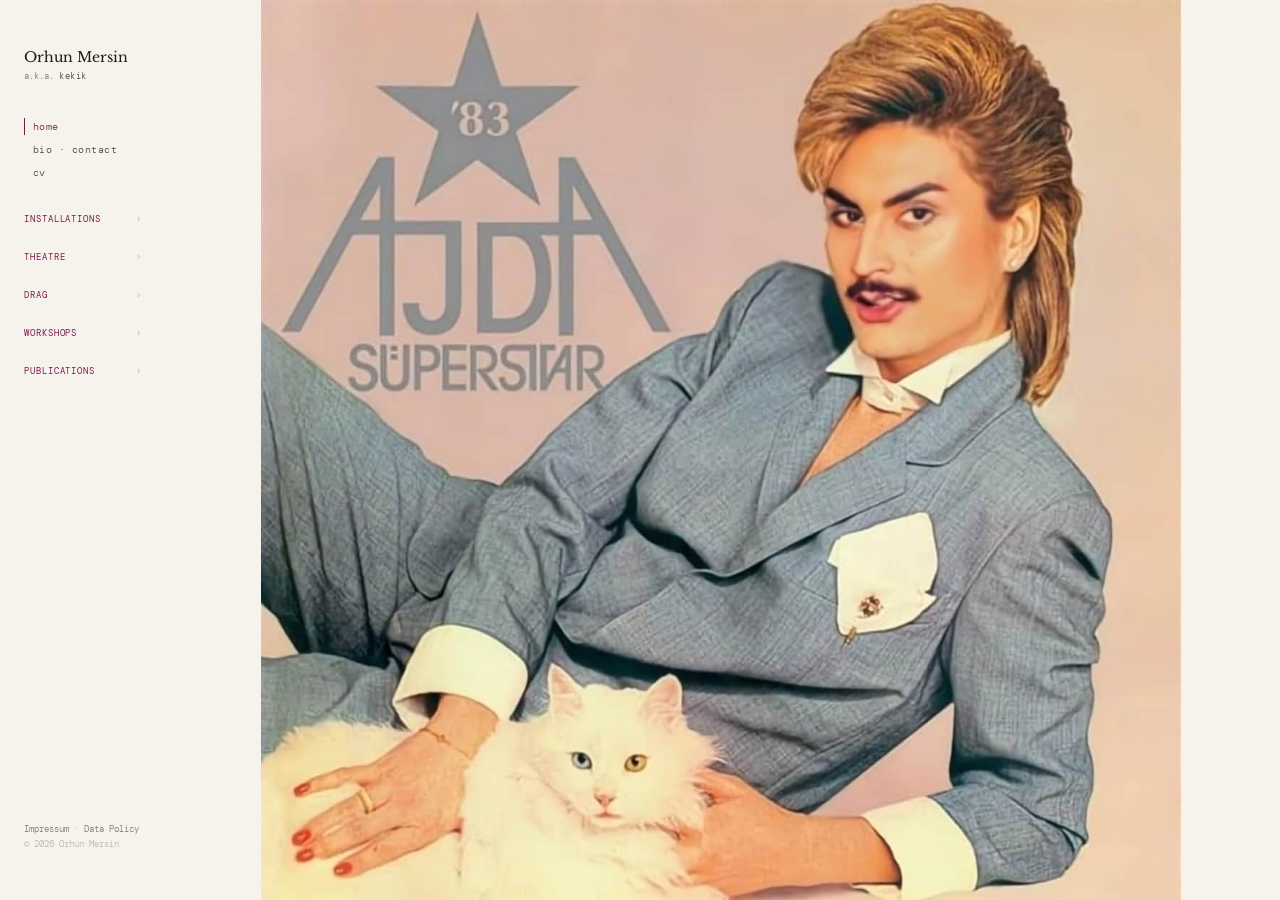
==== index.html @ 132be182 "s2" ====
<!DOCTYPE html>
<html lang="en">
<head>
  <meta charset="UTF-8" />
  <meta name="viewport" content="width=device-width, initial-scale=1.0"/>
  <title>Orhun Mersin</title>
  <link rel="preconnect" href="https://fonts.googleapis.com">
  <link rel="preconnect" href="https://fonts.gstatic.com" crossorigin>
  <link rel="preload" href="https://fonts.googleapis.com/css2?family=Libre+Baskerville:ital,wght@0,400;0,700;1,400&family=DM+Mono:wght@300;400&family=DM+Sans:wght@300;400;500&display=swap" as="style" onload="this.onload=null;this.rel='stylesheet'">
  <noscript><link rel="stylesheet" href="https://fonts.googleapis.com/css2?family=Libre+Baskerville:ital,wght@0,400;0,700;1,400&family=DM+Mono:wght@300;400&family=DM+Sans:wght@300;400;500&display=swap"></noscript>
  <link rel="stylesheet" href="styles.css">
  <link rel="icon" type="image/x-icon" href="images/favicon.ico">
  <link rel="icon" type="image/png" sizes="16x16" href="images/favicon-16x16.png">
  <link rel="icon" type="image/png" sizes="32x32" href="images/favicon-32x32.png">
  <link rel="apple-touch-icon" sizes="180x180" href="images/apple-touch-icon.png">
  <link rel="manifest" href="images/site.webmanifest">
  <meta name="description" content="Orhun Mersin - transdisciplinary researcher and artist">
  <link rel="canonical" href="https://kekiklerce.com/">
</head>
<body>

<nav id="sidebar">
  <div class="sidebar-name">Orhun Mersin</div>
  <div class="sidebar-aka">a.k.a. <span class="kekik">kekik</span></div>
  <div class="sidebar-top-links">
    <a class="sidebar-link" href="#home" data-section="home">home</a>
    <a class="sidebar-link" href="#bio" data-section="bio">bio · contact</a>
    <a class="sidebar-link" href="#cv" data-section="cv">cv</a>
  </div>
  <div class="nav-section" id="section-exhibitions">
    <a class="section-label" href="exhibitions/">installations <span class="chevron">›</span></a>
    <div class="nav-items">
      <a class="nav-item" data-entry="dragging-banu-alkan" href="exhibitions/#dragging-banu-alkan">Dragging Banu Alkan</a>
      <a class="nav-item" data-entry="imaginary-intelligence" href="exhibitions/#imaginary-intelligence">The Imaginary Intelligence (I.I.) w/ Nani Gutiérrez</a>
      <a class="nav-item" data-entry="bitches-on-their-deen" href="exhibitions/#bitches-on-their-deen">Bitches on their Deen w/ Anna Ehrenstein</a>
      <a class="nav-item" data-entry="ex-human" href="exhibitions/#ex-human">Ex-human</a>
      <a class="nav-item" data-entry="smile-to-play" href="exhibitions/#smile-to-play">Smile to play</a>
    </div>
  </div>
  <div class="nav-section" id="section-theatre">
    <a class="section-label" href="theatre/">theatre <span class="chevron">›</span></a>
    <div class="nav-items">
      <a class="nav-item" data-entry="apocalypso" href="theatre/#apocalypso">Apocalypso w/ Justin F. Kennedy</a>
      <a class="nav-item" data-entry="oceanflight" href="theatre/#oceanflight">OceanFlight w/ Jonny-Bix Bongers</a>
      <a class="nav-item" data-entry="cell-farming" href="theatre/#cell-farming">Cell Farming w/ DOCKdigital</a>
      <a class="nav-item" data-entry="attitude" href="theatre/#attitude">Attitude w/ Tomi Paasonen</a>
    </div>
  </div>
  <div class="nav-section" id="section-drag">
    <a class="section-label" href="drag/">drag <span class="chevron">›</span></a>
    <div class="nav-items">
      <a class="nav-item" data-entry="oil-wrestling" href="drag/#oil-wrestling">A drag lesbian take on Turkish oil wrestling</a>
      <a class="nav-item" data-entry="stadtbild-reimagined" href="drag/#stadtbild-reimagined">Stadtbild reimagined</a>
      <a class="nav-item" data-entry="zor-kadinlar" href="drag/#zor-kadinlar">Zor Kadınlar: a drag mother to the mother</a>
      <a class="nav-item" data-entry="kekik-x-kimyon" href="drag/#kekik-x-kimyon">kekik x kimyon</a>
      <a class="nav-item" data-entry="automatized-mashallah" href="drag/#automatized-mashallah">Automatized Mashallah</a>
      <a class="nav-item" data-entry="dragging-yesilcam-erotica" href="drag/#dragging-yesilcam-erotica">Dragging Yeşilçam Erotica</a>
    </div>
  </div>
  <div class="nav-section" id="section-workshops">
    <a class="section-label" href="workshops/">workshops <span class="chevron">›</span></a>
    <div class="nav-items">
      <a class="nav-item" data-entry="speculative-practices" href="workshops/#speculative-practices">Unlearning and Dragging: Speculative practices within AI w/ Yağmur Uçkunkaya</a>
      <a class="nav-item" data-entry="fantasizing-through-drag" href="workshops/#fantasizing-through-drag">Fantasizing through drag, dreaming with deepfakes</a>
    </div>
  </div>
  <div class="nav-section" id="section-publications">
    <a class="section-label" href="publications/">publications <span class="chevron">›</span></a>
    <div class="nav-items">
      <a class="nav-item" data-entry="dragging-the-latent" href="publications/#dragging-the-latent">Dragging the Latent: Reimagining Artifical Intelligence from Within</a>
      <a class="nav-item" data-entry="investigating-gender-bias" href="publications/#investigating-gender-bias">Investigating Gender Bias in Turkish LLMs</a>
    </div>
  </div>
  <div class="sidebar-footer">
    <a class="sidebar-footer-link" href="impressum/">Impressum</a> · <a class="sidebar-footer-link" href="impressum/">Data Policy</a><br/>
    © 2026 Orhun Mersin
  </div>
</nav>

<main id="main">

  <!-- ── Cover ── -->
  <div id="home">
    <div id="home-content">
      <div class="home-wrap">
        <div class="home-image">
          <img src="images/ajda11.jpg" alt="home" width="1280" height="1280" loading="eager" fetchpriority="high" />
        </div>
      </div>
    </div>
  </div>

  <!-- ── Bio ── -->
  <div id="bio" class="main-inner">
    <div class="bio-grid">
      <div>
        <p class="bio-text">Orhun Mersin (b. Izmir) is a Berlin-based transdisciplinary researcher and artist working at the intersection of academia, exhibitions, nightlife, and theaters, often under the stage name kekik.</p>
        <p class="bio-text">Trained as a contemporary dancer and holding a bachelor's degree in computer science, they have been part of the research platform New Practice in Art and Technology at TU–UdK Berlin, supported by a scholarship from Stiftung der Deutschen Wirtschaft. Their practice is rooted in dance, contortion, a critical engagement with AI technologies as performative rather than neutral tools, and an exploration of "dragging" as a methodology: pulling fragments across contexts to break narratives, and open up queer futures. They often combine this with diasporic archive materials from Turkey's and Germany's 1980s–2000s. Lately, they have been a research fellow at the University of Freiburg.</p>
        <div class="bio-contact" style="margin-top:28px;">
          <span style="font-family:'DM Mono',monospace;font-size:0.64rem;font-weight:500;color:var(--accent);letter-spacing:0.03em;">Contact:</span>
          <a href="mailto:orikekik@gmail.com">orikekik@gmail.com</a>
          <a href="https://www.instagram.com/orilerce/" target="_blank" rel="noopener">@orilerce</a>
          <a href="https://www.instagram.com/kekiklerce/" target="_blank" rel="noopener">@kekiklerce</a>
        </div>
      </div>
      <div>
        <div class="bio-image">
          <img src="images/ajda33.jpg" alt="portrait" width="1920" height="1920" loading="lazy" />
        </div>
      </div>
    </div>
  </div>

  <!-- ── CV ── -->
  <div id="cv" class="main-inner">
    <div class="cv-wrap">

      <div class="cv-section">
        <h2 class="cv-heading">Artistic & Professional Work</h2>
        <p class="cv-line"><span class="cv-year">2025–26</span><span class="cv-text">University of Freiburg, Imaging Memory and Consolidation Lab — Research Fellow</span></p>
        <p class="cv-line"><span class="cv-year">2025</span><span class="cv-text">Ausland Berlin, All The Rivers Residency — Choreographer for "pre:submission" by an*dre neely, Melanie Sien Min Lyn, Frieder Miller</span></p>
        <p class="cv-line"><span class="cv-year">2025</span><span class="cv-text">Sophiensæle, Berlin — "Apocalypso" by Justin F. Kennedy<a class="cv-link" href="theatre/#apocalypso">more</a></span></p>
        <p class="cv-line"><span class="cv-year">2025</span><span class="cv-text">HEK Basel, Attention Is All I Need curated by Jonny-Bix Bongers — "Dragging Banu Alkan"<a class="cv-link" href="exhibitions/#dragging-banu-alkan">more</a></span></p>
        <p class="cv-line"><span class="cv-year">2025</span><span class="cv-text">KW Berlin, New Practice — "The Imaginary Intelligence (I.I.)" w/ Nani Gutiérrez<a class="cv-link" href="exhibitions/#imaginary-intelligence">more</a></span></p>
        <p class="cv-line"><span class="cv-year">2025</span><span class="cv-text">HGB Leipzig, (Un)Learning Digitalities Symposium — Workshop: "Unlearning and Dragging: Speculative practices within AI" w/ Yağmur Uçkunkaya<a class="cv-link" href="workshops/#speculative-practices">more</a></span></p>
        <p class="cv-line"><span class="cv-year">2025</span><span class="cv-text">OnCurating Academy, Berlin — Workshop: "Fantasizing through drag, dreaming with deepfakes"<a class="cv-link" href="workshops/#fantasizing-through-drag">more</a></span></p>
        <p class="cv-line"><span class="cv-year">2025</span><span class="cv-text">University of Europe of Applied Sciences, Berlin — Workshop on drag in drag</span></p>
        <p class="cv-line"><span class="cv-year">2024/25</span><span class="cv-text">NEOLA Art Projects x İç İçe Festival, Köln; Kaynaş Club, Amsterdam — "kekik x kimyon"<a class="cv-link" href="drag/#kekik-x-kimyon">more</a></span></p>
        <p class="cv-line"><span class="cv-year">2024/25</span><span class="cv-text">re:festival Nürnberg; DOCK11 Berlin — "Attitude" by Tomi Paasonen<a class="cv-link" href="theatre/#attitude">more</a></span></p>
        <p class="cv-line"><span class="cv-year">2024</span><span class="cv-text">Kunstverein Heidelberg; Maxim Gorki Theater Berlin — "Bitches on their Deen" w/ Anna Ehrenstein<a class="cv-link" href="exhibitions/#bitches-on-their-deen">more</a></span></p>
        <p class="cv-line"><span class="cv-year">2024</span><span class="cv-text">Maxim Gorki Theater Berlin; Schauspiel Dortmund — "Project O" w/ Anthony Hüseyin</span></p>
        <p class="cv-line"><span class="cv-year">2024</span><span class="cv-text">Factory Berlin — Panelist at "DIGITAL MIRRORS"</span></p>
        <p class="cv-line"><span class="cv-year">2023/24</span><span class="cv-text">Ars Electronica Linz; b-Seite Festival Mannheim — "OceanFlight" by Jonny-Bix Bongers<a class="cv-link" href="theatre/#oceanflight">more</a></span></p>
        <p class="cv-line"><span class="cv-year">2024</span><span class="cv-text">Ars Electronica Linz; UdK Berlin — "Ex-Human"<a class="cv-link" href="exhibitions/#ex-human">more</a></span></p>
        <p class="cv-line"><span class="cv-year">2023/24</span><span class="cv-text">b3 Biennale Frankfurt; Ars Electronica Linz; Factory Berlin; UdK Berlin — "Smile to Play"<a class="cv-link" href="exhibitions/#smile-to-play">more</a></span></p>
        <p class="cv-line"><span class="cv-year">2022–23</span><span class="cv-text">Deutsches Forschungszentrum für Künstliche Intelligenz (DFKI), Speech and Language Technology group — Guest Researcher</span></p>
        <p class="cv-line"><span class="cv-year">2022</span><span class="cv-text">DOCKdigital, DOCK 11 Berlin — "Cell Farming"<a class="cv-link" href="theatre/#cell-farming">more</a></span></p>
        <p class="cv-line"><span class="cv-year">2022</span><span class="cv-text">TU Berlin & Empiria Theatre Zagreb — Researcher in "Future of Performing Arts with XR Technologies"</span></p>
        <p class="cv-line"><span class="cv-year">2021–22</span><span class="cv-text">Augmented Robotics Berlin — Game Developer</span></p>
      </div>

      <div class="cv-section">
        <h2 class="cv-heading">Education</h2>
        <p class="cv-line"><span class="cv-year">2022–25</span><span class="cv-text">UdK Berlin & TU Berlin — M.A. Design and Computation</span></p>
        <p class="cv-line"><span class="cv-year">2018–23</span><span class="cv-text">TU Berlin — B.Sc. Computer Science</span></p>
        <p class="cv-line"><span class="cv-year">2016–18</span><span class="cv-text">Mimar Sinan University of Fine Arts, Istanbul — State Conservatory for Contemporary Dance</span></p>
      </div>

      <div class="cv-section">
        <h2 class="cv-heading">Stipends</h2>
        <p class="cv-line"><span class="cv-year">2019–25</span><span class="cv-text">Stiftung der Deutschen Wirtschaft (sdw)</span></p>
        <p class="cv-line"><span class="cv-year">2024</span><span class="cv-text">STIBET I - Grant for master's thesis</span></p>
        <p class="cv-line"><span class="cv-year">2018</span><span class="cv-text">Deutschlandstipendium</span></p>
      </div>

    </div>
  </div>

</main>

<script src="main.js"></script>
<script data-goatcounter="https://kekiklerce.goatcounter.com/count" async src="//gc.zgo.at/count.js"></script>
</body>
</html>
---- styles.css ----
:root {
  --bg: #f6f3ec;
  --accent: #7a1a4a;
  --text: #1c1c1c;
  --text-mid: #444;
  --text-light: #777;
  --text-faint: #bbb5aa;
  --rule: #e0dbd2;
}

* { margin: 0; padding: 0; box-sizing: border-box; }
::selection { background: var(--accent); color: #fff; }

body {
  font-family: 'DM Sans', sans-serif;
  display: flex;
  height: 100vh;
  overflow: hidden;
  background: var(--bg);
  color: var(--text);
}

/* ── SIDEBAR ── */
#sidebar {
  width: 162px;
  min-width: 162px;
  height: 100vh;
  overflow-y: auto;
  padding: 48px 0 48px 24px;
  display: flex;
  flex-direction: column;
  scrollbar-width: none;
}
#sidebar::-webkit-scrollbar { display: none; }

.sidebar-name {
  font-family: 'Libre Baskerville', serif;
  font-size: 0.88rem;
  font-weight: 400;
  line-height: 1.3;
  color: var(--text);
  margin-bottom: 4px;
}

.sidebar-aka .kekik { color: var(--text-mid); letter-spacing: 0.06em; }

.sidebar-aka {
  font-family: 'DM Mono', monospace;
  font-size: 0.58rem;
  font-weight: 300;
  color: var(--text-light);
  letter-spacing: 0;
  margin-bottom: 36px;
}

.sidebar-top-links {
  display: flex;
  flex-direction: column;
  gap: 6px;
  margin-bottom: 32px;
}

.sidebar-link {
  font-family: 'DM Mono', monospace;
  font-size: 0.62rem;
  font-weight: 300;
  letter-spacing: 0.05em;
  cursor: pointer;
  color: var(--text-mid);
  transition: color 0.2s, border-color 0.15s;
  display: block;
  text-decoration: none;
  padding: 2px 0 2px 8px;
  border-left: 1px solid transparent;
}
.sidebar-link:hover { color: var(--accent); }
.sidebar-link.active { color: var(--accent); border-left-color: var(--accent); }

.sidebar-footer {
  margin-top: auto;
  padding-top: 32px;
  font-family: 'DM Mono', monospace;
  font-size: 0.58rem;
  font-weight: 300;
  color: var(--text-faint);
  line-height: 1.6;
}
.sidebar-footer-link {
  font-family: 'DM Mono', monospace;
  font-size: 0.58rem;
  font-weight: 300;
  color: var(--text-light);
  cursor: pointer;
  transition: color 0.2s;
  text-decoration: none;
}
.sidebar-footer-link:hover { color: var(--accent); }

.nav-section { margin-bottom: 20px; }

.section-label {
  font-family: 'DM Mono', monospace;
  font-size: 0.58rem;
  font-weight: 400;
  letter-spacing: 0.1em;
  color: var(--accent);
  text-transform: uppercase;
  display: flex;
  align-items: center;
  justify-content: space-between;
  cursor: pointer;
  user-select: none;
  padding-right: 20px;
  padding-bottom: 6px;
  text-decoration: none;
}

.chevron {
  font-size: 0.55rem;
  color: var(--text-faint);
  transition: transform 0.25s ease, color 0.2s;
}

.nav-section.open .chevron {
  transform: rotate(90deg);
  color: var(--accent);
}

.nav-items {
  overflow: hidden;
  max-height: 0;
  opacity: 0;
  transition: max-height 0.35s cubic-bezier(0.4,0,0.2,1),
              opacity 0.25s ease,
              margin-top 0.2s ease;
  margin-top: 0;
}

.nav-section.open .nav-items {
  max-height: 600px;
  opacity: 1;
  margin-top: 2px;
}

.nav-item {
  font-family: 'DM Sans', sans-serif;
  font-size: 0.68rem;
  font-weight: 300;
  line-height: 1.45;
  cursor: pointer;
  color: var(--text-light);
  display: block;
  padding: 2px 20px 2px 8px;
  border-left: 1px solid transparent;
  transition: color 0.15s, border-color 0.15s;
  text-decoration: none;
}

.nav-item:hover { color: var(--text); border-left-color: var(--text-faint); }

.nav-item.active {
  color: var(--text);
  border-left-color: var(--accent);
}

/* ── MAIN ── */
#main {
  flex: 1;
  height: 100vh;
  overflow-y: auto;
  scrollbar-width: thin;
  scrollbar-color: var(--text-faint) transparent;
}

#main::-webkit-scrollbar { width: 3px; }
#main::-webkit-scrollbar-thumb { background: var(--text-faint); }

.main-inner {
  max-width: 1000px;
  margin: 0 auto;
  padding: 64px 40px 120px 40px;
}

/* Multi-page: content always visible with fade-in */
.content-section {
  animation: fadeUp 0.5s cubic-bezier(0.22,1,0.36,1);
}

.entry-separator {
  border: none;
  border-top: 1px solid var(--rule);
  margin: 64px 0;
}

@keyframes fadeUp {
  from { opacity: 0; transform: translateY(18px); }
  to   { opacity: 1; transform: translateY(0); }
}

/* ── HOME ── */
#home-content {
  max-width: 1000px;
  margin: 0 auto;
  padding: 0 40px 120px;
}

.home-wrap { width: 100%; }
.home-image { width: 100%; }

.home-image img {
  display: block;
  width: 100%;
  height: auto;
  max-width: 100%;
}

.section-separator {
  border: none;
  border-top: 1px solid var(--rule);
  margin: 0 40px;
}

#bio { padding-bottom: 80px; }
#cv  { padding-top: 60px; }

.home-caption { display: none; }

/* ── ENTRY ── */
.entry {
  padding-top: 8px;
  display: flex;
  flex-direction: column;
}

.entry-header { order: 0; margin-bottom: 28px; }

.entry-body {
  order: 1;
  display: grid;
  grid-template-columns: 1fr 260px;
  gap: 52px;
  align-items: start;
}

.entry-gallery-wrap {
  order: 2;
  width: 100%;
  margin-top: 40px;
}

/* ── WORKSHOP LAYOUT: title+text left, large image right ── */
.workshop-layout {
  display: grid;
  grid-template-columns: 1fr 480px;
  grid-template-areas:
    "header  gallery"
    "body    gallery";
  column-gap: 52px;
  align-items: start;
}

.workshop-layout .entry-header {
  grid-area: header;
  order: unset;
  margin-bottom: 28px;
}

.workshop-layout .entry-body {
  grid-area: body;
  order: unset;
  display: block;
}

.workshop-layout .entry-gallery-wrap {
  grid-area: gallery;
  order: unset;
  margin-top: 0;
}

.workshop-layout .gallery-track { height: auto; }

.entry-title {
  font-family: 'Libre Baskerville', serif;
  font-size: 1.9rem;
  font-weight: 700;
  font-style: normal;
  line-height: 1.15;
  color: var(--text);
  letter-spacing: -0.02em;
  margin-bottom: 10px;
}

.entry-meta {
  font-family: 'DM Mono', monospace;
  font-size: 0.62rem;
  font-weight: 300;
  color: var(--accent);
  letter-spacing: 0.04em;
}

.gallery {
  width: 100%;
  overflow-x: scroll;
  scroll-snap-type: x mandatory;
  -webkit-overflow-scrolling: touch;
  scroll-behavior: smooth;
  scrollbar-width: none;
  background: var(--bg);
}

.gallery::-webkit-scrollbar { display: none; }
.gallery-track { display: flex; align-items: flex-start; max-height: 640px; }

.gallery-slide {
  flex: 0 0 100%;
  display: flex;
  justify-content: center;
  align-items: flex-start;
  scroll-snap-align: start;
  overflow: hidden;
}
.gallery-align-left .gallery-slide { justify-content: flex-start; }

.gallery-track img {
  width: auto;
  max-width: 100%;
  height: auto;
  max-height: 520px;
  display: block;
}

.workshop-layout .gallery-track,
.entry.workshop-layout .gallery-track { max-height: none; }
.workshop-layout .gallery-track img,
.entry.workshop-layout .gallery-track img { max-height: none; }

.gallery-footer {
  display: flex;
  justify-content: space-between;
  align-items: center;
  margin-top: 8px;
}

.gallery-dots { display: flex; gap: 6px; align-items: center; }

.dot {
  width: 5px; height: 5px;
  border-radius: 50%;
  background: var(--text-faint);
  cursor: pointer;
  transition: background 0.2s, transform 0.2s;
}

.dot.active { background: var(--accent); transform: scale(1.3); }
.dot:hover { transform: scale(1.4); }
.gallery-counter { display: none; }

.photo-credit {
  font-family: 'DM Mono', monospace;
  font-size: 0.56rem;
  color: var(--text-faint);
  letter-spacing: 0.02em;
}

.entry-aside { margin-top: 0; }

.entry-text {
  font-family: 'DM Sans', sans-serif;
  font-size: 0.85rem;
  font-weight: 300;
  line-height: 1.5;
  color: var(--text-mid);
}

.entry-tags { display: flex; flex-wrap: wrap; gap: 5px; margin-bottom: 20px; }

.tag {
  font-family: 'DM Mono', monospace;
  font-size: 0.54rem;
  padding: 3px 9px;
  border: 1px solid var(--rule);
  color: var(--text-light);
  letter-spacing: 0.04em;
  transition: border-color 0.2s, color 0.2s;
}
.tag:hover { border-color: var(--accent); color: var(--accent); }

.entry-credits {
  font-family: 'DM Sans', sans-serif;
  font-size: 0.7rem;
  font-weight: 300;
  color: var(--text-light);
  line-height: 1.7;
  border-top: 1px solid var(--rule);
  padding-top: 16px;
}

.entry-credits strong {
  font-weight: 500;
  color: var(--text-mid);
  display: block;
  margin-bottom: 4px;
}

/* ── WORKSHOP LAYOUT: image right of text ── */
.entry.workshop-layout {
  display: grid;
  grid-template-columns: 1fr 300px;
  grid-template-areas: "header header" "body gallery";
  column-gap: 40px;
  align-items: start;
}

.entry.workshop-layout .entry-header {
  grid-area: header;
  margin-bottom: 16px;
}

.entry.workshop-layout .entry-body {
  grid-area: body;
  display: block;
  order: unset;
}

.entry.workshop-layout .entry-body .entry-aside {
  margin-top: 16px;
}

.entry.workshop-layout .entry-gallery-wrap {
  grid-area: gallery;
  order: unset;
  margin-top: 0;
}

.entry.workshop-layout .gallery-track {
  height: auto;
}

/* ── DRAG ── */
.drag-header { margin-bottom: 48px; }

.drag-title {
  font-family: 'Libre Baskerville', serif;
  font-size: 1.9rem;
  font-weight: 700;
  font-style: normal;
  color: var(--text);
  line-height: 1.15;
  letter-spacing: -0.02em;
  margin-bottom: 10px;
}

.drag-text {
  font-family: 'DM Sans', sans-serif;
  font-size: 0.85rem;
  font-weight: 300;
  line-height: 1.5;
  color: var(--text-mid);
  margin-top: 18px;
}

.drag-credits {
  font-family: 'DM Sans', sans-serif;
  font-size: 0.7rem;
  font-weight: 300;
  color: var(--text-light);
  line-height: 1.7;
  margin-top: 12px;
}

.drag-overlay {
  display: grid;
  grid-template-columns: 1fr 1fr;
  gap: 2px;
  width: 100%;
  margin-top: 32px;
}

.drag-overlay img {
  width: 100%;
  height: auto;
  display: block;
  object-fit: contain;
}

.drag-overlay img:only-child,
.drag-overlay img:last-child:nth-child(odd) {
  grid-column: 1 / -1;
}

/* ── PUBLICATIONS ── */
.pub-entry {
  padding: 40px 0;
  border-bottom: 1px solid var(--rule);
  max-width: 640px;
}

.pub-entry:first-of-type { border-top: 1px solid var(--rule); }

.pub-title {
  font-family: 'Libre Baskerville', serif;
  font-size: 1.7rem;
  font-weight: 700;
  font-style: normal;
  line-height: 1.3;
  color: var(--text);
  margin-bottom: 8px;
}

.pub-meta {
  font-family: 'DM Mono', monospace;
  font-size: 0.6rem;
  font-weight: 300;
  color: var(--accent);
  letter-spacing: 0.04em;
  margin-bottom: 20px;
}

.pub-text {
  font-family: 'DM Sans', sans-serif;
  font-size: 0.82rem;
  font-weight: 300;
  line-height: 1.5;
  color: var(--text-mid);
  margin-bottom: 20px;
}

.pub-details {
  font-family: 'DM Sans', sans-serif;
  font-size: 0.7rem;
  font-weight: 300;
  color: var(--text-light);
  line-height: 1.6;
  margin-bottom: 14px;
}

.pub-details strong { font-weight: 500; color: var(--text-mid); }

.pub-tags { display: flex; flex-wrap: wrap; gap: 5px; margin-bottom: 16px; }

.pub-link {
  font-family: 'DM Sans', sans-serif;
  font-size: 0.78rem;
  font-weight: 300;
  color: var(--accent);
  text-decoration: none;
  border-bottom: 1px solid currentColor;
  transition: opacity 0.2s;
  display: inline-block;
  width: fit-content;
  margin-top: 6px;
}
.pub-link::after { content: ' →'; }
.pub-link:hover { opacity: 0.6; }

/* ── LIGHTBOX ── */
#lightbox {
  position: fixed;
  top: 0;
  left: 162px;
  right: 0;
  bottom: 0;
  background: rgba(0,0,0,0.78);
  z-index: 9999;
  display: flex;
  align-items: center;
  justify-content: center;
  cursor: zoom-out;
  opacity: 0;
  visibility: hidden;
  transition: opacity 0.3s ease, visibility 0.3s ease;
}
#lightbox.open { opacity: 1; visibility: visible; }
#lightbox img {
  max-width: 90%;
  max-height: 90%;
  object-fit: contain;
  display: block;
  cursor: default;
  transform: scale(0.95);
  transition: transform 0.3s ease;
}
#lightbox.open img { transform: scale(1); }
#lightbox-close {
  position: absolute;
  top: 20px;
  right: 24px;
  font-size: 1.8rem;
  color: #fff;
  background: none;
  border: none;
  cursor: pointer;
  line-height: 1;
  opacity: 0.7;
}
#lightbox-close:hover { opacity: 1; }
.gallery-track img, .drag-overlay img { cursor: zoom-in; }

/* ── VIDEO LOADING PLACEHOLDER ── */
.video-loading {
  position: absolute;
  inset: 0;
  background: color-mix(in srgb, var(--bg) 15%, #000);
  z-index: 1;
  pointer-events: none;
  transition: opacity 0.4s ease;
}

/* ── VIDEO EXPAND ── */
.video-expand-btn {
  position: absolute;
  bottom: 6px;
  right: 6px;
  z-index: 2;
  background: rgba(0,0,0,0.45);
  border: none;
  color: #fff;
  cursor: pointer;
  padding: 4px 7px;
  font-size: 14px;
  line-height: 1;
  opacity: 0.6;
  transition: opacity 0.2s ease;
}
*:hover > .video-expand-btn { opacity: 1; }

/* ── CUSTOM VIDEO CONTROLS ── */
.custom-video-wrap {
  position: relative;
}
.custom-video-wrap video {
  display: block;
  width: 100%;
}
.custom-video-controls {
  position: absolute;
  bottom: 6px;
  left: 6px;
  display: flex;
  gap: 4px;
  z-index: 3;
}
.custom-video-controls button {
  background: rgba(0,0,0,0.45);
  border: none;
  color: #fff;
  cursor: pointer;
  padding: 4px 7px;
  font-size: 14px;
  line-height: 1;
  opacity: 0.6;
  transition: opacity 0.2s ease;
}
.custom-video-controls button:hover { opacity: 1; }

.custom-video-wrap:-webkit-full-screen { background: #000; display: flex; align-items: center; justify-content: center; }
.custom-video-wrap:fullscreen { background: #000; display: flex; align-items: center; justify-content: center; }
.custom-video-wrap:-webkit-full-screen video,
.custom-video-wrap:fullscreen video { width: auto; height: 100%; max-width: 100%; object-fit: contain; }

#video-overlay {
  position: fixed;
  top: 0;
  left: 162px;
  right: 0;
  bottom: 0;
  background: rgba(0,0,0,0.82);
  z-index: 9998;
  display: flex;
  align-items: center;
  justify-content: center;
  opacity: 0;
  visibility: hidden;
  transition: opacity 0.3s ease, visibility 0.3s ease;
}
#video-overlay.open { opacity: 1; visibility: visible; }
#video-overlay iframe,
#video-overlay video {
  width: 92%;
  max-height: 90%;
  aspect-ratio: 16/9;
  border: none;
  object-fit: contain;
  transform: scale(0.92);
  transition: transform 0.3s ease;
}
#video-overlay.open iframe,
#video-overlay.open video { transform: scale(1); }
#video-overlay-close {
  position: absolute;
  top: 20px;
  right: 24px;
  font-size: 1.8rem;
  color: #fff;
  background: none;
  border: none;
  cursor: pointer;
  line-height: 1;
  opacity: 0.7;
  z-index: 9999;
}
#video-overlay-close:hover { opacity: 1; }

/* ── BIO ── */
.bio-grid {
  display: grid;
  grid-template-columns: 1fr 280px;
  gap: 60px;
  align-items: start;
  padding-top: 8px;
}

.bio-text {
  font-family: 'DM Sans', sans-serif;
  font-size: 0.83rem;
  font-weight: 300;
  line-height: 1.5;
  color: var(--text-mid);
  margin-bottom: 16px;
}

.bio-contact {
  margin-top: 28px;
  display: flex;
  flex-direction: column;
  gap: 6px;
}

.bio-contact a {
  font-family: 'DM Mono', monospace;
  font-size: 0.64rem;
  font-weight: 300;
  color: var(--accent);
  text-decoration: none;
  letter-spacing: 0.03em;
  transition: opacity 0.2s;
}
.bio-contact a:hover { opacity: 0.6; }

.bio-image img {
  display: block;
  width: 100%;
  max-width: 280px;
  height: auto;
  object-fit: contain;
}

.bio-image-credit {
  font-family: 'DM Mono', monospace;
  font-size: 0.54rem;
  color: var(--text-faint);
  letter-spacing: 0.04em;
  margin-top: 8px;
}

/* ── CV ── */
.cv-wrap { max-width: 100%; }

.cv-section { margin-bottom: 48px; }
.cv-section:last-child { margin-bottom: 0; }

.cv-heading {
  font-family: 'Libre Baskerville', serif;
  font-size: 1.05rem;
  font-weight: 400;
  color: var(--text);
  margin-bottom: 12px;
  letter-spacing: -0.01em;
}

.cv-line {
  display: flex;
  align-items: baseline;
  font-family: 'DM Sans', sans-serif;
  font-size: 0.83rem;
  font-weight: 300;
  color: var(--text-mid);
  line-height: 1.7;
}

.cv-year {
  font-family: 'DM Mono', monospace;
  font-size: 0.6rem;
  font-weight: 400;
  color: var(--accent);
  letter-spacing: 0.04em;
  flex: 0 0 3.5rem;
  white-space: nowrap;
}

.cv-text { flex: 1; }

.cv-link {
  font-family: 'DM Mono', monospace;
  font-size: 0.58rem;
  color: var(--accent);
  text-decoration: underline;
  text-underline-offset: 2px;
  text-decoration-thickness: 1px;
  margin-left: 7px;
  white-space: nowrap;
  transition: opacity 0.2s;
}
.cv-link:hover { opacity: 0.55; }

/* ── MOBILE HAMBURGER ── */
#mobile-menu-btn {
  display: none;
  position: fixed;
  top: 14px;
  left: 14px;
  z-index: 10001;
  background: var(--bg);
  border: 1px solid var(--rule);
  color: var(--text);
  font-size: 1.2rem;
  line-height: 1;
  padding: 6px 9px;
  cursor: pointer;
}

/* ── MOBILE ── */
@media (max-width: 768px) {
  #mobile-menu-btn { display: block; }

  body { flex-direction: column; }

  #sidebar {
    position: fixed;
    top: 0; left: 0; bottom: 0;
    width: 220px;
    z-index: 10000;
    background: var(--bg);
    transform: translateX(-100%);
    transition: transform 0.3s ease;
    padding-top: 56px;
  }
  #sidebar.mobile-open { transform: translateX(0); }

  #mobile-backdrop {
    position: fixed;
    inset: 0;
    background: rgba(0,0,0,0.4);
    z-index: 9999;
    opacity: 0;
    visibility: hidden;
    transition: opacity 0.3s ease, visibility 0.3s ease;
  }
  #mobile-backdrop.visible { opacity: 1; visibility: visible; }

  #main {
    width: 100%;
    height: 100vh;
    height: 100dvh;
  }

  .main-inner {
    padding: 56px 16px 80px 16px;
  }

  /* Home */
  #home {
    min-height: 100dvh;
  }
  #home-content {
    padding: 80px 16px 56px;
  }
  .home-image img {
    object-fit: contain;
    object-position: center center;
  }

  /* Entry layout */
  .entry-body {
    grid-template-columns: 1fr;
    gap: 24px;
  }

  /* Workshop layout */
  .entry.workshop-layout,
  .workshop-layout {
    display: flex;
    flex-direction: column;
  }
  .entry.workshop-layout .entry-gallery-wrap,
  .workshop-layout .entry-gallery-wrap {
    margin-top: 24px;
  }

  /* Bio */
  .bio-grid {
    grid-template-columns: 1fr;
    gap: 32px;
  }

  /* CV */
  .cv-year { font-size: 0.55rem; }
  .cv-line { font-size: 0.78rem; }

  /* Lightbox + overlays: full width */
  #lightbox, #video-overlay { left: 0; }

  /* Drag: titles */
  .drag-title, .entry-title { font-size: 1.4rem; }

  /* Gallery images: fit screen */
  .gallery-track img { max-height: 360px; }

  /* Entry separator */
  .entry-separator { margin: 40px 0; }
}
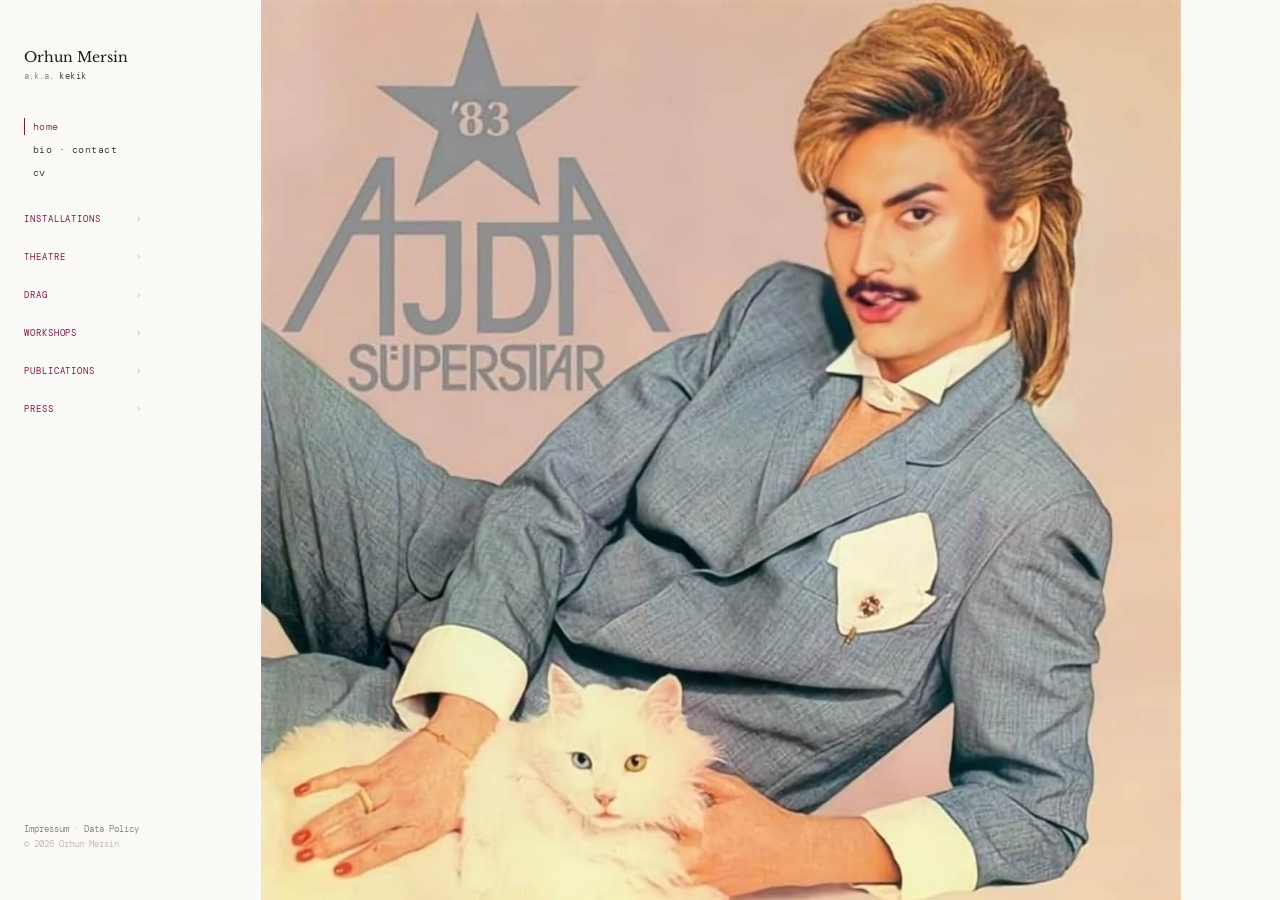
==== commit de25799d: "portfolio additions" ====
--- a/index.html
+++ b/index.html
@@ -42,8 +42,8 @@
     <div class="nav-items">
       <a class="nav-item" data-entry="apocalypso" href="theatre/#apocalypso">Apocalypso w/ Justin F. Kennedy</a>
       <a class="nav-item" data-entry="oceanflight" href="theatre/#oceanflight">OceanFlight w/ Jonny-Bix Bongers</a>
+      <a class="nav-item" data-entry="attitude" href="theatre/#attitude">Attitude w/ Tomi Paasonen</a>
       <a class="nav-item" data-entry="cell-farming" href="theatre/#cell-farming">Cell Farming w/ DOCKdigital</a>
-      <a class="nav-item" data-entry="attitude" href="theatre/#attitude">Attitude w/ Tomi Paasonen</a>
     </div>
   </div>
   <div class="nav-section" id="section-drag">
@@ -60,6 +60,8 @@
   <div class="nav-section" id="section-workshops">
     <a class="section-label" href="workshops/">workshops <span class="chevron">›</span></a>
     <div class="nav-items">
+      <a class="nav-item" data-entry="dragging-nostalgia" href="workshops/#dragging-nostalgia">Dragging Nostalgia – Perspectives on Drag and AI</a>
+      <a class="nav-item" data-entry="reimagining-yesilcam" href="workshops/#reimagining-yesilcam">Reimagining Yeşilçam: Queer Reflections on AI</a>
       <a class="nav-item" data-entry="speculative-practices" href="workshops/#speculative-practices">Unlearning and Dragging: Speculative practices within AI w/ Yağmur Uçkunkaya</a>
       <a class="nav-item" data-entry="fantasizing-through-drag" href="workshops/#fantasizing-through-drag">Fantasizing through drag, dreaming with deepfakes</a>
     </div>
@@ -69,6 +71,12 @@
     <div class="nav-items">
       <a class="nav-item" data-entry="dragging-the-latent" href="publications/#dragging-the-latent">Dragging the Latent: Reimagining Artifical Intelligence from Within</a>
       <a class="nav-item" data-entry="investigating-gender-bias" href="publications/#investigating-gender-bias">Investigating Gender Bias in Turkish LLMs</a>
+    </div>
+  </div>
+  <div class="nav-section" id="section-press">
+    <a class="section-label" id="press-toggle">press <span class="chevron">›</span></a>
+    <div class="nav-items">
+      <a class="nav-item" href="https://www.deutschlandfunk.de/orhun-mersin-wenn-ki-drag-und-anatolische-nostalgie-aufeinandertreffen-100.html" target="_blank" rel="noopener">Deutschlandfunk:<br/>Orhun Mersin - Wenn KI, Drag und anatolische Nostalgie aufeinandertreffen</a>
     </div>
   </div>
   <div class="sidebar-footer">
@@ -95,7 +103,8 @@
     <div class="bio-grid">
       <div>
         <p class="bio-text">Orhun Mersin (b. Izmir) is a Berlin-based transdisciplinary researcher and artist working at the intersection of academia, exhibitions, nightlife, and theaters, often under the stage name kekik.</p>
-        <p class="bio-text">Trained as a contemporary dancer and holding a bachelor's degree in computer science, they have been part of the research platform New Practice in Art and Technology at TU–UdK Berlin, supported by a scholarship from Stiftung der Deutschen Wirtschaft. Their practice is rooted in dance, contortion, a critical engagement with AI technologies as performative rather than neutral tools, and an exploration of "dragging" as a methodology: pulling fragments across contexts to break narratives, and open up queer futures. They often combine this with diasporic archive materials from Turkey's and Germany's 1980s–2000s. Lately, they have been a research fellow at the University of Freiburg.</p>
+        <p class="bio-text">Trained as a contemporary dancer and holding a bachelor's degree in computer science, they have been part of the research platform New Practice in Art and Technology at TU–UdK Berlin, supported by a scholarship from Stiftung der Deutschen Wirtschaft. Their practice is rooted in dance, contortion, a critical engagement with technology as a performative rather than a neutral tool, and an exploration of "dragging" as a methodology: pulling fragments across contexts to break narratives, and open up queer futures. They often combine this with diasporic archive materials from Turkey's and Germany's 1980s–2000s. Lately, they have been a research fellow at the University of Freiburg.</p>
+        <p class="bio-text">Recent work has been presented at Maxim Gorki Theater (Berlin), Sophiensæle (Berlin), DOCK11 (Berlin), Schauspiel Dortmund, HEK Basel, Ars Electronica (Linz), b3 Biennale (Frankfurt), Kaynaş Club (Amsterdam), İÇ İÇE (Berlin), re:festival (Nürnberg), Ballhaus Prinzenallee (Berlin), and Münchener Kammerspiele.</p>
         <div class="bio-contact" style="margin-top:28px;">
           <span style="font-family:'DM Mono',monospace;font-size:0.64rem;font-weight:500;color:var(--accent);letter-spacing:0.03em;">Contact:</span>
           <a href="mailto:orikekik@gmail.com">orikekik@gmail.com</a>
@@ -105,7 +114,7 @@
       </div>
       <div>
         <div class="bio-image">
-          <img src="images/ajda33.jpg" alt="portrait" width="1920" height="1920" loading="lazy" />
+          <img src="images/orhun-mersin.jpg" alt="portrait" width="1920" height="1920" loading="lazy" />
         </div>
       </div>
     </div>
@@ -116,8 +125,10 @@
     <div class="cv-wrap">
 
       <div class="cv-section">
-        <h2 class="cv-heading">Artistic & Professional Work</h2>
-        <p class="cv-line"><span class="cv-year">2025–26</span><span class="cv-text">University of Freiburg, Imaging Memory and Consolidation Lab — Research Fellow</span></p>
+
+        <p class="cv-line"><span class="cv-year">2026</span><span class="cv-text">Münchener Kammerspiele — Workshop and Performance: "Dragging Nostalgia – Perspectives on Drag and AI"<a class="cv-link" href="workshops/#dragging-nostalgia">more</a></span></p>
+        <p class="cv-line"><span class="cv-year">2026</span><span class="cv-text">Ballhaus Prinzenallee, Berlin — Workshop: "Reimagining Yeşilçam: Queer Reflections on AI"<a class="cv-link" href="workshops/#reimagining-yesilcam">more</a></span></p>
+        <p class="cv-line"><span class="cv-year">2025–26</span><span class="cv-text">University of Freiburg, Imaging Memory and Consolidation Lab — Research Associate</span></p>
         <p class="cv-line"><span class="cv-year">2025</span><span class="cv-text">Ausland Berlin, All The Rivers Residency — Choreographer for "pre:submission" by an*dre neely, Melanie Sien Min Lyn, Frieder Miller</span></p>
         <p class="cv-line"><span class="cv-year">2025</span><span class="cv-text">Sophiensæle, Berlin — "Apocalypso" by Justin F. Kennedy<a class="cv-link" href="theatre/#apocalypso">more</a></span></p>
         <p class="cv-line"><span class="cv-year">2025</span><span class="cv-text">HEK Basel, Attention Is All I Need curated by Jonny-Bix Bongers — "Dragging Banu Alkan"<a class="cv-link" href="exhibitions/#dragging-banu-alkan">more</a></span></p>
@@ -134,9 +145,9 @@
         <p class="cv-line"><span class="cv-year">2024</span><span class="cv-text">Ars Electronica Linz; UdK Berlin — "Ex-Human"<a class="cv-link" href="exhibitions/#ex-human">more</a></span></p>
         <p class="cv-line"><span class="cv-year">2023/24</span><span class="cv-text">b3 Biennale Frankfurt; Ars Electronica Linz; Factory Berlin; UdK Berlin — "Smile to Play"<a class="cv-link" href="exhibitions/#smile-to-play">more</a></span></p>
         <p class="cv-line"><span class="cv-year">2022–23</span><span class="cv-text">Deutsches Forschungszentrum für Künstliche Intelligenz (DFKI), Speech and Language Technology group — Guest Researcher</span></p>
-        <p class="cv-line"><span class="cv-year">2022</span><span class="cv-text">DOCKdigital, DOCK 11 Berlin — "Cell Farming"<a class="cv-link" href="theatre/#cell-farming">more</a></span></p>
+        <p class="cv-line"><span class="cv-year">2022</span><span class="cv-text">DOCKdigital, DOCK 11 Berlin, AR LOOP MASHINE | CREATURE Residence — "Cell Farming"<a class="cv-link" href="theatre/#cell-farming">more</a></span></p>
         <p class="cv-line"><span class="cv-year">2022</span><span class="cv-text">TU Berlin & Empiria Theatre Zagreb — Researcher in "Future of Performing Arts with XR Technologies"</span></p>
-        <p class="cv-line"><span class="cv-year">2021–22</span><span class="cv-text">Augmented Robotics Berlin — Game Developer</span></p>
+        <p class="cv-line"><span class="cv-year">2021–22</span><span class="cv-text">Augmented Robotics Berlin — Developer</span></p>
       </div>
 
       <div class="cv-section">
--- a/styles.css
+++ b/styles.css
@@ -1,8 +1,8 @@
 :root {
-  --bg: #f6f3ec;
+  --bg: #faf9f5;
   --accent: #7a1a4a;
   --text: #1c1c1c;
-  --text-mid: #444;
+  --text-mid: #2b2b2b;
   --text-light: #777;
   --text-faint: #bbb5aa;
   --rule: #e0dbd2;
@@ -366,10 +366,13 @@
 
 .entry-text {
   font-family: 'DM Sans', sans-serif;
-  font-size: 0.85rem;
+  font-size: 0.9rem;
   font-weight: 300;
   line-height: 1.5;
   color: var(--text-mid);
+  text-align: justify;
+  -webkit-hyphens: auto;
+  hyphens: auto;
 }
 
 .entry-tags { display: flex; flex-wrap: wrap; gap: 5px; margin-bottom: 20px; }
@@ -452,11 +455,14 @@
 
 .drag-text {
   font-family: 'DM Sans', sans-serif;
-  font-size: 0.85rem;
+  font-size: 0.9rem;
   font-weight: 300;
   line-height: 1.5;
   color: var(--text-mid);
   margin-top: 18px;
+  text-align: justify;
+  -webkit-hyphens: auto;
+  hyphens: auto;
 }
 
 .drag-credits {
@@ -518,11 +524,14 @@
 
 .pub-text {
   font-family: 'DM Sans', sans-serif;
-  font-size: 0.82rem;
+  font-size: 0.87rem;
   font-weight: 300;
   line-height: 1.5;
   color: var(--text-mid);
   margin-bottom: 20px;
+  text-align: justify;
+  -webkit-hyphens: auto;
+  hyphens: auto;
 }
 
 .pub-details {
@@ -712,11 +721,14 @@
 
 .bio-text {
   font-family: 'DM Sans', sans-serif;
-  font-size: 0.83rem;
+  font-size: 0.88rem;
   font-weight: 300;
   line-height: 1.5;
   color: var(--text-mid);
   margin-bottom: 16px;
+  text-align: justify;
+  -webkit-hyphens: auto;
+  hyphens: auto;
 }
 
 .bio-contact {
